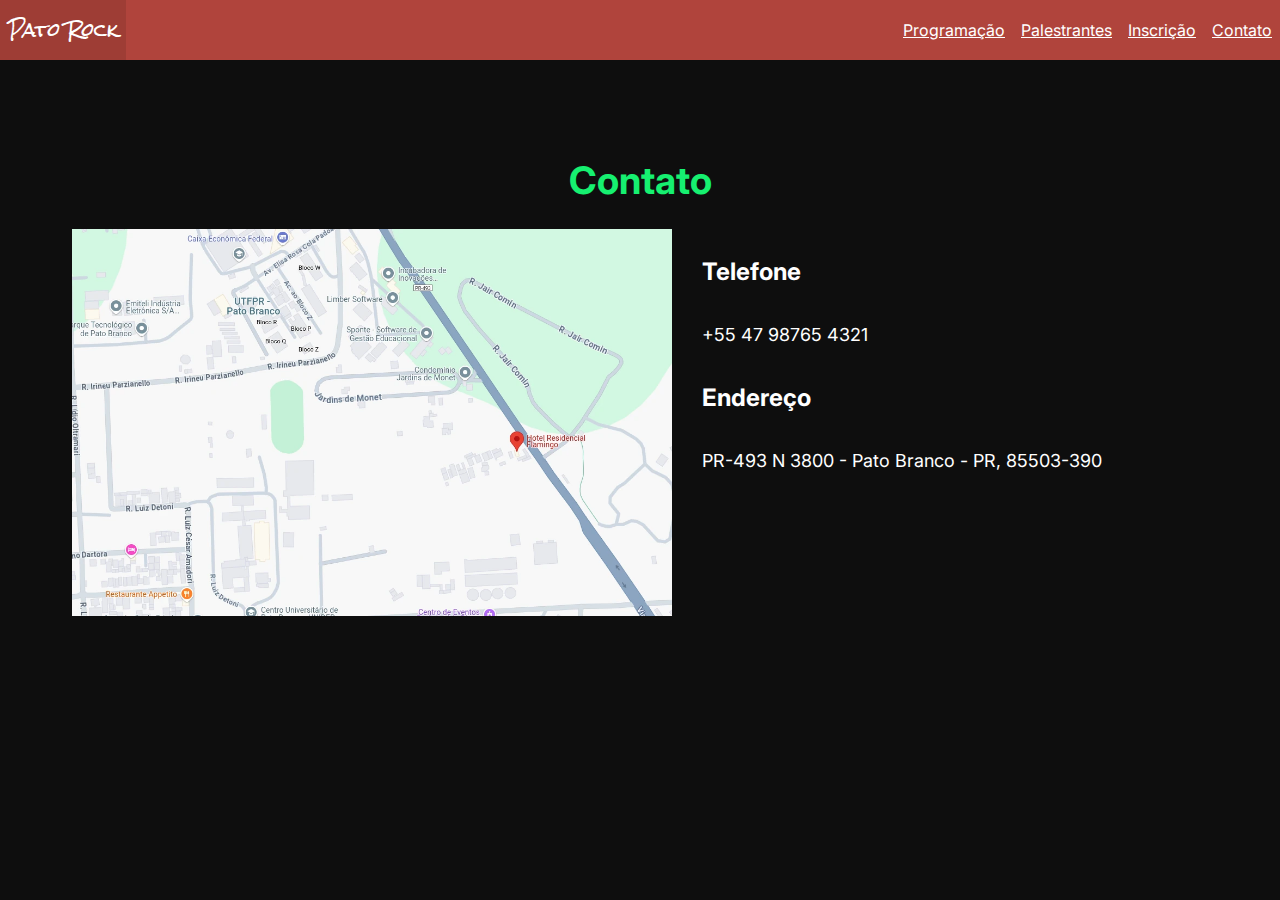
==== contato.html @ 84210d2d "versão 1" ====
<!DOCTYPE html>
<html lang="pt">

<head>
  <meta charset="UTF-8">
  <meta name="viewport" content="width=device-width, initial-scale=1">
  <title>Home - Pato Rock!</title>
  <link href="style.css" rel="stylesheet">
</head>

<body>
  <header class="header">
    <a href="./index.html" class="logo-wrapper">
      <span class="logo">Pato Rock</span>
    </a>
    <div class="flex-1"></div>
    <nav class="header-nav">
      <a href="./programacao.html"> <span>Programação</span> </a>
      <a href="./palestrantes.html"> <span>Palestrantes</span> </a>
      <a href="./inscricao.html"> <span>Inscrição</span> </a>
      <a href="./contato.html"> <span>Contato</span> </a>
    </nav>
  </header>

  <div class="wrapper-info">
      <h1>Contato</h1>
      <div class="contato-wrapper">
        <img src="./public/mapa.webp" alt="mapa pato RoCK!" class="mapa">
        <div class="contato wrapper-info">
          <h2>Telefone</h2>
          <p>+55 47 98765 4321</p>
          <h2>Endereço</h2>
          <p>PR-493 N 3800 - Pato Branco - PR, 85503-390</p>
        </div>
      </div>
  </div>
</body>

</html>
---- style.css ----
@import url('https://fonts.googleapis.com/css2?family=Inter:ital,opsz,wght@0,14..32,100..900;1,14..32,100..900&family=Rock+Salt&display=swap');

:root {
  --cor1: #16F070;
  --cor2: #B0443C;
  --cor3: #EF2215;
  --cor4: #419B66;
  --cor5: #704542;
  --cor6: #35463C;
}

body {
  margin: 0;
  font-family: Inter, sans-serif;
  background: #0e0e0e;
}

.flex-1 {
  flex: 1 1 0;
}

.logo-wrapper {
  padding: 0.5rem;
  text-decoration: none;
}

.logo {
  font-family: "Rock Salt", cursive;
  font-weight: 500;
  font-style: normal;
  font-size: 18px;
}

.logo-splash {
  font-family: "Rock Salt", cursive;
  font-weight: 500;
  font-style: normal;
  font-size: 46px;
  z-index: 10;
}

.logo-sub {
  font-size: 28px;
  z-index: 10;
}

.header {
  width: 100vw;
  background-color: var(--cor2);
  color: white;
  display: flex;
  flex-direction: row;
  height: 60px;
}

.header-nav {
  display: flex;
  flex-direction: row;
}

.header a {
  padding: 0.5rem;
  align-self: stretch;
  display: flex;
  align-items: center;
  justify-content: center;
  text-align: center;
  color: white;
}

.header a:hover {
  background-color: rgba(0, 0, 0, .1);
}

.splash {
  background-image: url('public/rock-rio.jpg');
  width: 100vw;
  height: calc(100vh - 60px);
  background-size: cover;
  display: flex;
  align-items: center;
  justify-content: center;
  flex-direction: column;
  gap: 12px;
  position: relative;
  color: white;
  margin-bottom: 64px;
}

.gradient {
  position: absolute;
  width: 100%;
  height: 100%;
  background: linear-gradient(0deg, #0e0e0e 0%, rgba(0, 0, 0, 0) 100%);
}

.wrapper-info {
  padding: 72px 72px;
  background: #0e0e0e;
  display: flex;
  flex-direction: column;
  text-align: center;
  color: white;
}

.contato {
  text-align: start !important;
  justify-items: start !important;
  padding: 8px !important;
  padding-left: 30px !important;
}

.form-ins {
  display: flex;
  flex-direction: column;
  align-items: start;
  text-align: center;
  gap: 2px;
  font-size: 18px;
}

.form-ins input {
  margin-bottom: 10px;
  font-size: 18px;
}

.form-ins button {
  font-size: 18px;
  padding: 8px;
  margin-top: 8px;
}

.wrapper-info p {
  font-size: 18px;
}

.wrapper-info h1 {
  font-size: 38px;
  color: var(--cor1);
}

.wrapper-info ul {
  font-size: 18px;
  text-align: left;
  align-self: center;
}

.wrapper-info table {
  text-align: left;
  align-self: center;
  min-width: 400px;
  width: max-content;
}

.wrapper-info td,
.wrapper-info th {
  border: var(--cor1) solid 1px;
  margin: 0;
  padding: 4px
}

.wrapper-info label {
  align-self: start;
}

.wrapper-info input {
  align-self: start;
}

.contato-wrapper {
  display: flex;
  flex-direction: row;
}

.mapa {
  align-self: flex-start;
  max-width: 600px;
  object-fit: cover;
  height: auto;
}
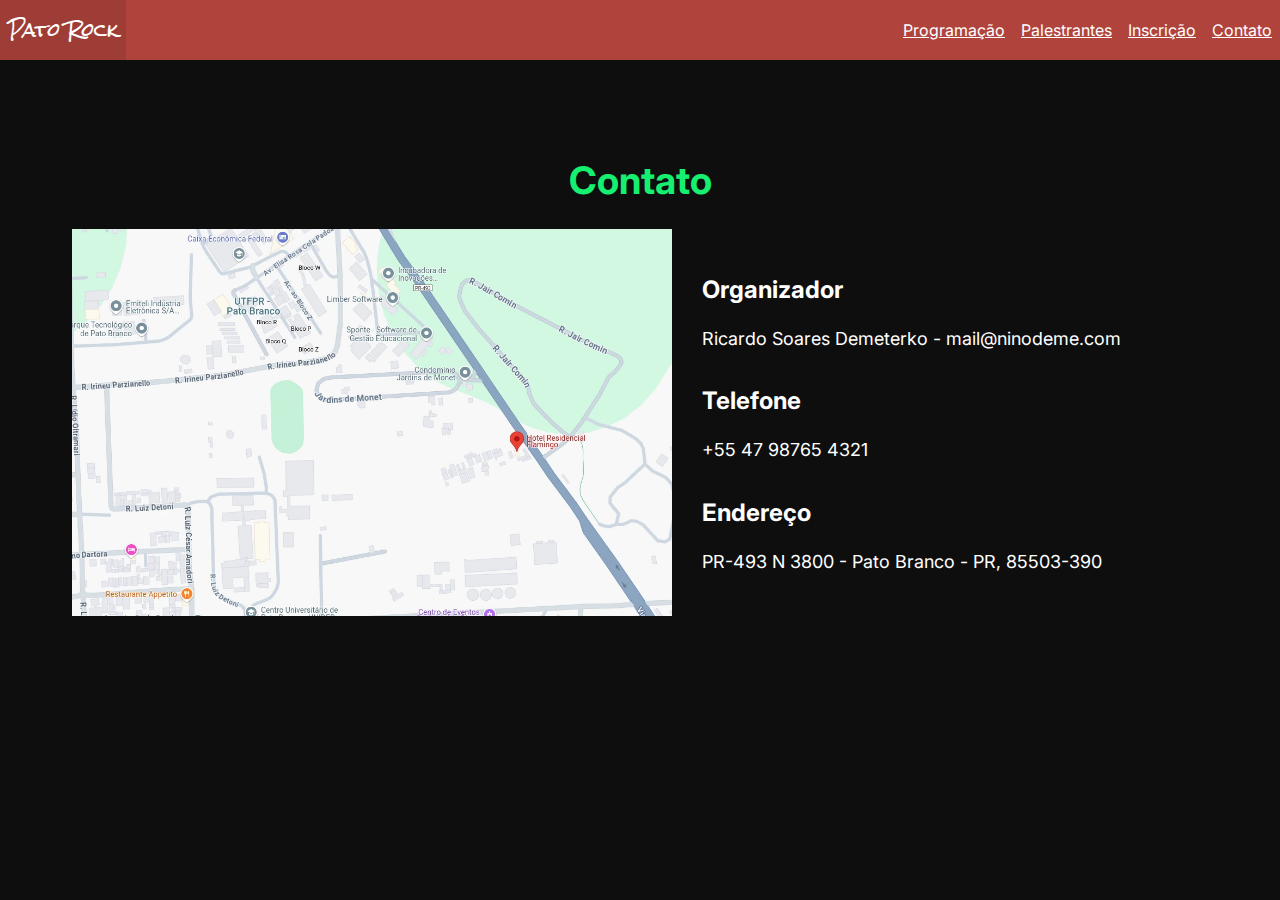
==== commit ff8112d3: "pequenas melhorias no design" ====
--- a/contato.html
+++ b/contato.html
@@ -22,11 +22,13 @@
     </nav>
   </header>
 
-  <div class="wrapper-info">
+  <div class="wrapper-info wrapper-info-contato">
       <h1>Contato</h1>
       <div class="contato-wrapper">
         <img src="./public/mapa.webp" alt="mapa pato RoCK!" class="mapa">
         <div class="contato wrapper-info">
+          <h2>Organizador</h2>
+          <p>Ricardo Soares Demeterko - mail@ninodeme.com</p>
           <h2>Telefone</h2>
           <p>+55 47 98765 4321</p>
           <h2>Endereço</h2>
--- a/style.css
+++ b/style.css
@@ -73,9 +73,9 @@
 }
 
 .splash {
-  background-image: url('public/rock-rio.jpg');
+  background-image: url('./public/rock-rio.jpg');
   width: 100vw;
-  height: calc(100vh - 60px);
+  height: calc(100dvh - 60px);
   background-size: cover;
   display: flex;
   align-items: center;
@@ -84,7 +84,6 @@
   gap: 12px;
   position: relative;
   color: white;
-  margin-bottom: 64px;
 }
 
 .gradient {
@@ -101,6 +100,12 @@
   flex-direction: column;
   text-align: center;
   color: white;
+  max-width: 800px;
+  margin: auto;
+}
+
+.wrapper-info-contato {
+  max-width: 100%;
 }
 
 .contato {
@@ -108,6 +113,7 @@
   justify-items: start !important;
   padding: 8px !important;
   padding-left: 30px !important;
+  flex: 1 1 0%;
 }
 
 .form-ins {
@@ -172,6 +178,10 @@
   flex-direction: row;
 }
 
+.contato-wrapper h2 {
+  margin-bottom: 6px;
+}
+
 .mapa {
   align-self: flex-start;
   max-width: 600px;
